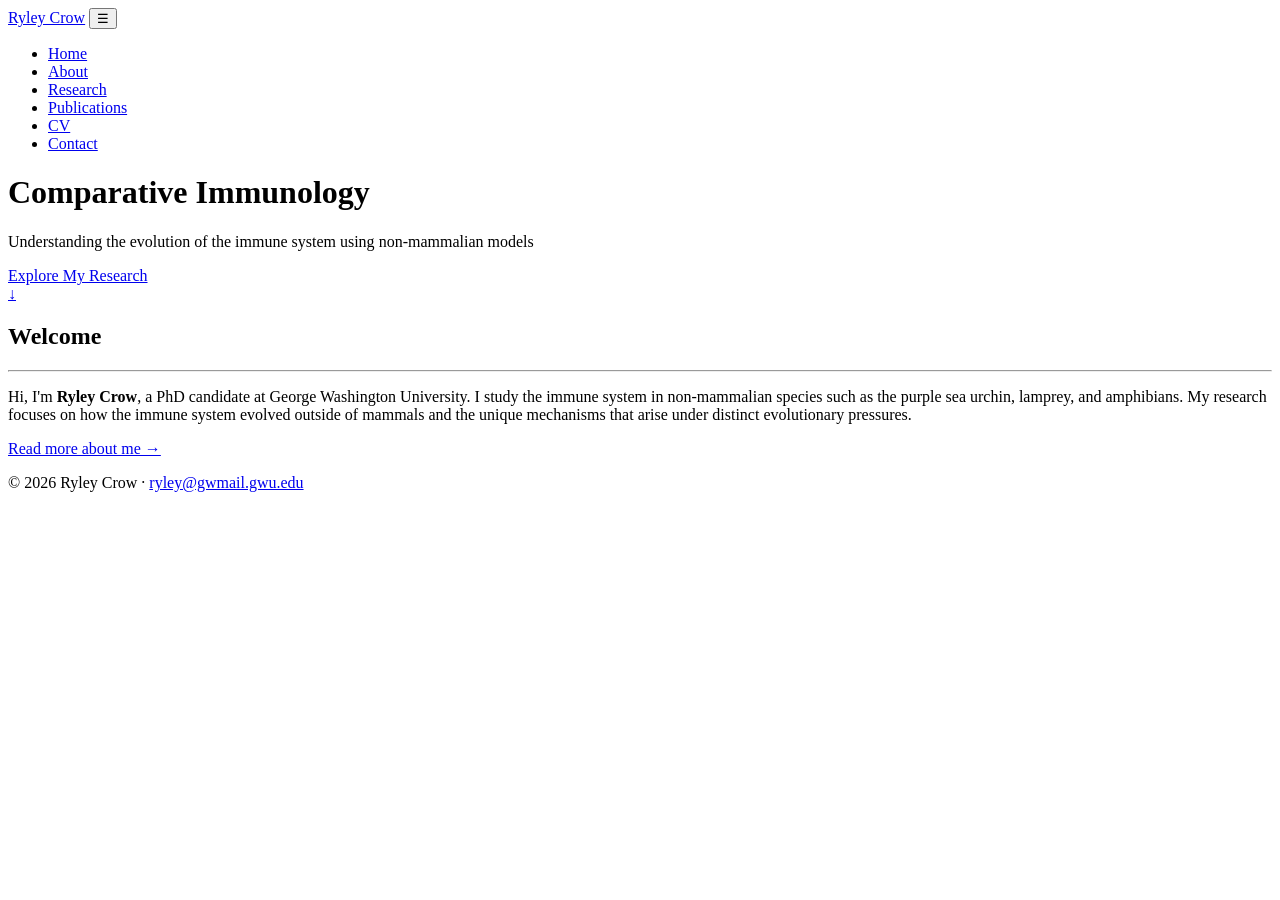
==== index.html @ 0716af35 "Add files via upload" ====
<!DOCTYPE html>
<html lang="en">
<head>
<meta charset="UTF-8">
<meta name="viewport" content="width=device-width, initial-scale=1">
<title>Ryley Crow — Comparative Immunology</title>
<meta name="description" content="Comparative immunology: understanding the evolution of the immune system using non-mammalian models.">
<link rel="stylesheet" href="style.css">
</head>
<body>

<nav class="nav">
  <a class="brand" href="index.html">Ryley Crow</a>
  <button class="nav-toggle" aria-label="Menu" onclick="document.querySelector('.nav ul').classList.toggle('open')">&#9776;</button>
  <ul>
    <li><a class="navlink active" href="index.html">Home</a></li>
    <li><a class="navlink" href="about.html">About</a></li>
    <li><a class="navlink" href="research.html">Research</a></li>
    <li><a class="navlink" href="publications.html">Publications</a></li>
    <li><a class="navlink" href="cv.html">CV</a></li>
    <li><a class="navlink" href="contact.html">Contact</a></li>
  </ul>
</nav>

<header class="hero">
  <div class="hero-inner">
    <h1>Comparative Immunology</h1>
    <p class="tagline">Understanding the evolution of the immune system using <span style="white-space:nowrap">non-mammalian models</span></p>
    <a class="btn" href="research.html">Explore My Research</a>
  </div>
  <a class="scroll-cue" href="#intro">&#8595;</a>
</header>

<section class="section" id="intro">
  <div class="container">
    <h2>Welcome</h2>
    <hr class="rule">
    <p>Hi, I'm <strong>Ryley Crow</strong>, a PhD candidate at George Washington University. I study the immune system in non-mammalian species such as the purple sea urchin, lamprey, and amphibians. My research focuses on how the immune system evolved outside of mammals and the unique mechanisms that arise under distinct evolutionary pressures.</p>
    <p><a class="textlink" href="about.html">Read more about me &rarr;</a></p>
  </div>
</section>

<footer>
  <p>&copy; 2026 Ryley Crow &middot; <a href="mailto:ryley@gwmail.gwu.edu">ryley@gwmail.gwu.edu</a></p>
</footer>

</body>
</html>
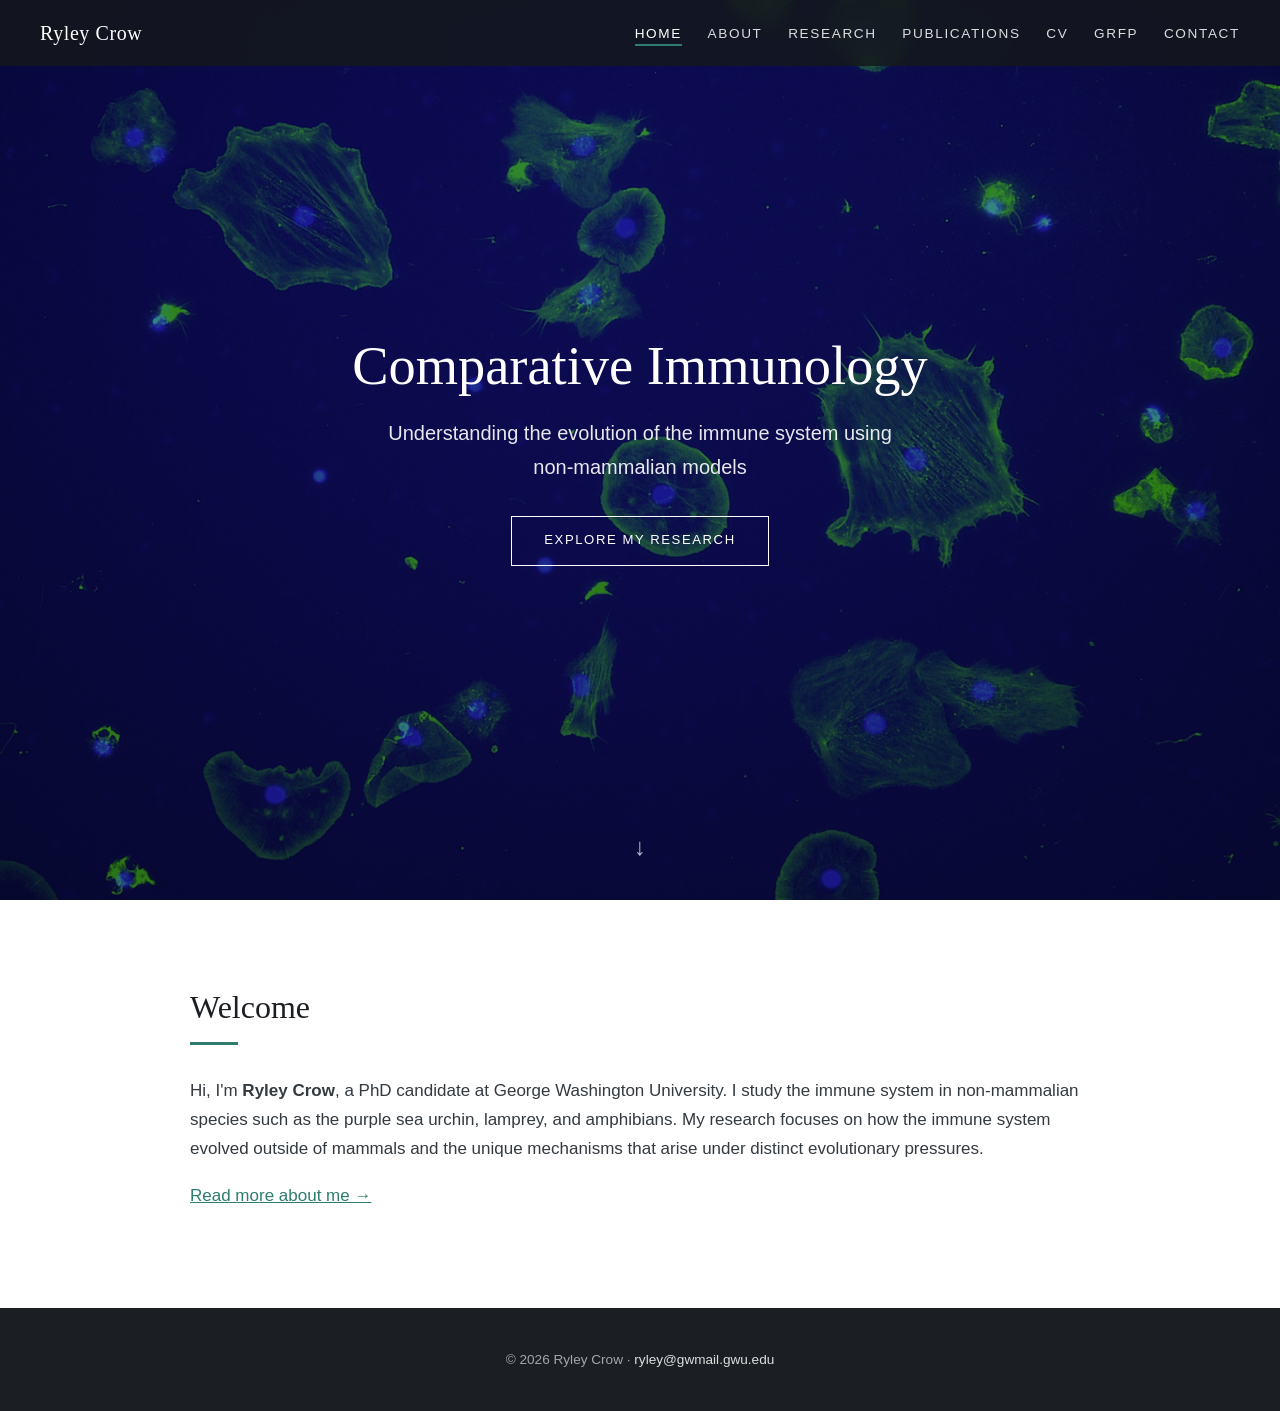
==== commit ea8754ba: "Add files via upload" ====
--- a/index.html
+++ b/index.html
@@ -18,6 +18,7 @@
     <li><a class="navlink" href="research.html">Research</a></li>
     <li><a class="navlink" href="publications.html">Publications</a></li>
     <li><a class="navlink" href="cv.html">CV</a></li>
+    <li><a class="navlink" href="grfp.html">GRFP</a></li>
     <li><a class="navlink" href="contact.html">Contact</a></li>
   </ul>
 </nav>
--- a/style.css
+++ b/style.css
@@ -0,0 +1,395 @@
+/* ============================================================
+   Research Website — shared stylesheet
+   To change the accent color, edit --accent below.
+   To use your own hero photo, see the comment in each page's
+   .hero rule override or replace the gradient in .hero below.
+   ============================================================ */
+
+:root {
+  --accent: #2e7d6e;        /* teal-green accent */
+  --dark: #1b1f23;
+  --text: #333a40;
+  --muted: #6b7480;
+  --bg: #ffffff;
+  --bg-alt: #f5f6f7;
+  --serif: Georgia, "Times New Roman", serif;
+  --sans: "Helvetica Neue", Helvetica, Arial, sans-serif;
+}
+
+* { margin: 0; padding: 0; box-sizing: border-box; }
+
+html { scroll-behavior: smooth; }
+
+body {
+  font-family: var(--sans);
+  color: var(--text);
+  background: var(--bg);
+  line-height: 1.7;
+  font-size: 17px;
+}
+
+/* ---------- Navigation ---------- */
+.nav {
+  position: fixed;
+  top: 0; left: 0; right: 0;
+  z-index: 100;
+  display: flex;
+  align-items: center;
+  justify-content: space-between;
+  padding: 1rem 2.5rem;
+  background: rgba(20, 24, 28, 0.85);
+  backdrop-filter: blur(8px);
+}
+
+.nav .brand {
+  color: #fff;
+  font-family: var(--serif);
+  font-size: 1.25rem;
+  letter-spacing: 0.03em;
+  text-decoration: none;
+  white-space: nowrap;
+}
+
+.nav ul {
+  list-style: none;
+  display: flex;
+  gap: 1.6rem;
+  flex-wrap: wrap;
+  justify-content: flex-end;
+}
+
+.nav a.navlink {
+  color: rgba(255,255,255,0.85);
+  text-decoration: none;
+  font-size: 0.85rem;
+  text-transform: uppercase;
+  letter-spacing: 0.12em;
+  padding-bottom: 3px;
+  border-bottom: 2px solid transparent;
+  transition: color 0.2s, border-color 0.2s;
+}
+
+.nav a.navlink:hover,
+.nav a.navlink.active {
+  color: #fff;
+  border-bottom-color: var(--accent);
+}
+
+/* Mobile nav */
+.nav-toggle { display: none; }
+
+@media (max-width: 820px) {
+  .nav { flex-wrap: wrap; }
+  .nav-toggle {
+    display: block;
+    background: none;
+    border: none;
+    color: #fff;
+    font-size: 1.6rem;
+    cursor: pointer;
+  }
+  .nav ul {
+    display: none;
+    width: 100%;
+    flex-direction: column;
+    gap: 0.75rem;
+    padding: 1rem 0 0.5rem;
+  }
+  .nav ul.open { display: flex; }
+}
+
+/* ---------- Hero ---------- */
+.hero {
+  position: relative;
+  min-height: 100vh;
+  display: flex;
+  align-items: center;
+  justify-content: center;
+  text-align: center;
+  color: #fff;
+  background:
+    linear-gradient(rgba(10, 12, 40, 0.45), rgba(10, 12, 40, 0.55)),
+    url("hero.jpg") center/cover no-repeat;
+}
+
+.hero.hero-small { min-height: 46vh; padding-top: 5rem; }
+
+.hero.hero-beach {
+  background: url("beach-banner.jpg") center 35%/cover no-repeat;
+}
+
+.hero.hero-pubs {
+  background:
+    linear-gradient(rgba(10, 20, 30, 0.3), rgba(10, 20, 30, 0.4)),
+    url("pub-banner2.jpg") center 40%/cover no-repeat;
+}
+
+.hero.hero-about {
+  background:
+    linear-gradient(rgba(30, 20, 45, 0.45), rgba(30, 20, 45, 0.55)),
+    url("about-banner.jpg") center/cover no-repeat;
+}
+
+.hero-inner { max-width: 800px; padding: 0 1.5rem; }
+
+.hero h1 {
+  font-family: var(--serif);
+  font-weight: 400;
+  font-size: clamp(2rem, 5vw, 3.4rem);
+  line-height: 1.2;
+  margin-bottom: 1rem;
+}
+
+.hero p.tagline {
+  font-size: clamp(1rem, 2vw, 1.25rem);
+  color: rgba(255,255,255,0.9);
+  max-width: 600px;
+  margin: 0 auto 2rem;
+}
+
+.btn {
+  display: inline-block;
+  padding: 0.8rem 2rem;
+  border: 1.5px solid #fff;
+  color: #fff;
+  text-decoration: none;
+  text-transform: uppercase;
+  letter-spacing: 0.12em;
+  font-size: 0.82rem;
+  transition: background 0.2s, color 0.2s;
+}
+
+.btn:hover { background: #fff; color: var(--dark); }
+
+.btn-accent {
+  border-color: var(--accent);
+  background: var(--accent);
+}
+
+.btn-accent:hover { background: transparent; color: var(--accent); }
+
+.scroll-cue {
+  position: absolute;
+  bottom: 2rem; left: 50%;
+  transform: translateX(-50%);
+  color: rgba(255,255,255,0.7);
+  font-size: 1.5rem;
+  text-decoration: none;
+  animation: bob 2s infinite;
+}
+
+@keyframes bob {
+  0%, 100% { transform: translate(-50%, 0); }
+  50% { transform: translate(-50%, 8px); }
+}
+
+/* ---------- Sections ---------- */
+.section { padding: 5rem 1.5rem; }
+.section.alt { background: var(--bg-alt); }
+
+.container { max-width: 900px; margin: 0 auto; }
+.container.wide { max-width: 1100px; }
+
+.section h2 {
+  font-family: var(--serif);
+  font-weight: 400;
+  font-size: 2rem;
+  color: var(--dark);
+  margin-bottom: 0.5rem;
+}
+
+.section .rule {
+  width: 48px; height: 3px;
+  background: var(--accent);
+  border: none;
+  margin: 0 0 2rem;
+}
+
+.section h2.centered { text-align: center; }
+.section h2.centered + .rule { margin: 0 auto 2rem; }
+
+.section h3 {
+  font-family: var(--serif);
+  font-weight: 400;
+  font-size: 1.35rem;
+  color: var(--dark);
+  margin: 2rem 0 0.75rem;
+}
+
+.section p { margin-bottom: 1.1rem; }
+
+.muted { color: var(--muted); font-size: 0.95rem; }
+
+a.textlink { color: var(--accent); }
+
+/* ---------- Two-column about layout ---------- */
+.about-grid {
+  display: grid;
+  grid-template-columns: 260px 1fr;
+  gap: 2.5rem;
+  align-items: start;
+}
+
+@media (max-width: 720px) {
+  .about-grid { grid-template-columns: 1fr; }
+}
+
+.portrait {
+  width: 100%;
+  aspect-ratio: 4 / 5;
+  background: linear-gradient(160deg, #d7e4e0, #9dbfb6);
+  display: flex;
+  align-items: center;
+  justify-content: center;
+  color: #5d7a72;
+  font-size: 0.85rem;
+  text-align: center;
+  padding: 1rem;
+  border-radius: 2px;
+}
+
+/* ---------- Cards (research / art) ---------- */
+.card-grid {
+  display: grid;
+  grid-template-columns: repeat(auto-fit, minmax(260px, 1fr));
+  gap: 1.75rem;
+  margin-top: 2rem;
+}
+
+.card {
+  background: #fff;
+  border: 1px solid #e4e7ea;
+  border-radius: 3px;
+  overflow: hidden;
+  transition: transform 0.2s, box-shadow 0.2s;
+}
+
+.card:hover { transform: translateY(-4px); box-shadow: 0 10px 24px rgba(0,0,0,0.08); }
+
+.card .thumb {
+  height: 170px;
+  background: linear-gradient(135deg, #16323c, #2e7d6e);
+  display: flex;
+  align-items: center;
+  justify-content: center;
+  color: rgba(255,255,255,0.75);
+  font-size: 0.85rem;
+}
+
+.card .thumb.alt1 { background: linear-gradient(135deg, #2e4a7d, #6f9ab3); }
+.card .thumb.alt2 { background: linear-gradient(135deg, #7d5a2e, #b3986f); }
+
+.card .card-body { padding: 1.25rem 1.4rem 1.5rem; }
+
+.card h3 { margin: 0 0 0.5rem; font-size: 1.15rem; }
+
+.card p { font-size: 0.95rem; margin-bottom: 0; color: var(--muted); }
+
+/* ---------- Publications ---------- */
+.pub-list { list-style: none; }
+
+.pub-list li {
+  padding: 1.25rem 0;
+  border-bottom: 1px solid #e4e7ea;
+}
+
+.pub-list .authors { font-size: 0.95rem; }
+.pub-list .authors .me { font-weight: 700; }
+.pub-list .title { font-family: var(--serif); font-size: 1.1rem; color: var(--dark); display: block; margin: 0.15rem 0; }
+.pub-list .venue { font-style: italic; color: var(--muted); font-size: 0.95rem; }
+.pub-list .links { margin-top: 0.35rem; font-size: 0.85rem; }
+.pub-list .links a { color: var(--accent); text-decoration: none; margin-right: 1rem; }
+.pub-list .links a:hover { text-decoration: underline; }
+
+/* ---------- Research photo slideshows ---------- */
+.slideshow {
+  position: relative;
+  height: 480px;
+  margin-top: 2rem;
+  background: #10161a;
+  border-radius: 3px;
+  overflow: hidden;
+}
+
+.slideshow .slide {
+  position: absolute;
+  inset: 0;
+  opacity: 0;
+  transition: opacity 0.8s ease;
+  pointer-events: none;
+}
+
+.slideshow .slide.active { opacity: 1; pointer-events: auto; }
+
+.slideshow .slide a { display: block; width: 100%; height: 100%; }
+
+.slideshow .slide img {
+  width: 100%;
+  height: 100%;
+  object-fit: contain;
+  display: block;
+}
+
+.slideshow .slide-caption {
+  position: absolute;
+  bottom: 0; left: 0; right: 0;
+  padding: 2.5rem 4rem 1.1rem;
+  background: linear-gradient(transparent, rgba(0, 0, 0, 0.75));
+  color: #fff;
+  font-size: 0.9rem;
+  text-align: center;
+  pointer-events: none;
+}
+
+.slide-btn {
+  position: absolute;
+  top: 50%;
+  transform: translateY(-50%);
+  width: 40px; height: 40px;
+  border: none;
+  border-radius: 50%;
+  background: rgba(0, 0, 0, 0.45);
+  color: #fff;
+  font-size: 1.1rem;
+  cursor: pointer;
+  z-index: 2;
+  transition: background 0.2s;
+}
+
+.slide-btn:hover { background: rgba(0, 0, 0, 0.75); }
+
+.slide-btn.prev { left: 0.9rem; }
+.slide-btn.next { right: 0.9rem; }
+
+@media (max-width: 600px) {
+  .slideshow { height: 320px; }
+}
+
+/* ---------- Contact ---------- */
+.contact-list {
+  list-style: none;
+  margin-top: 1.5rem;
+}
+
+.contact-list li { margin-bottom: 0.75rem; }
+.contact-list a { color: var(--accent); text-decoration: none; }
+.contact-list a:hover { text-decoration: underline; }
+
+/* ---------- CV embed ---------- */
+.cv-frame {
+  width: 100%;
+  height: 80vh;
+  border: 1px solid #e4e7ea;
+  margin-top: 2rem;
+}
+
+/* ---------- Footer ---------- */
+footer {
+  background: var(--dark);
+  color: rgba(255,255,255,0.6);
+  text-align: center;
+  padding: 2.5rem 1.5rem;
+  font-size: 0.85rem;
+}
+
+footer a { color: rgba(255,255,255,0.85); text-decoration: none; }
